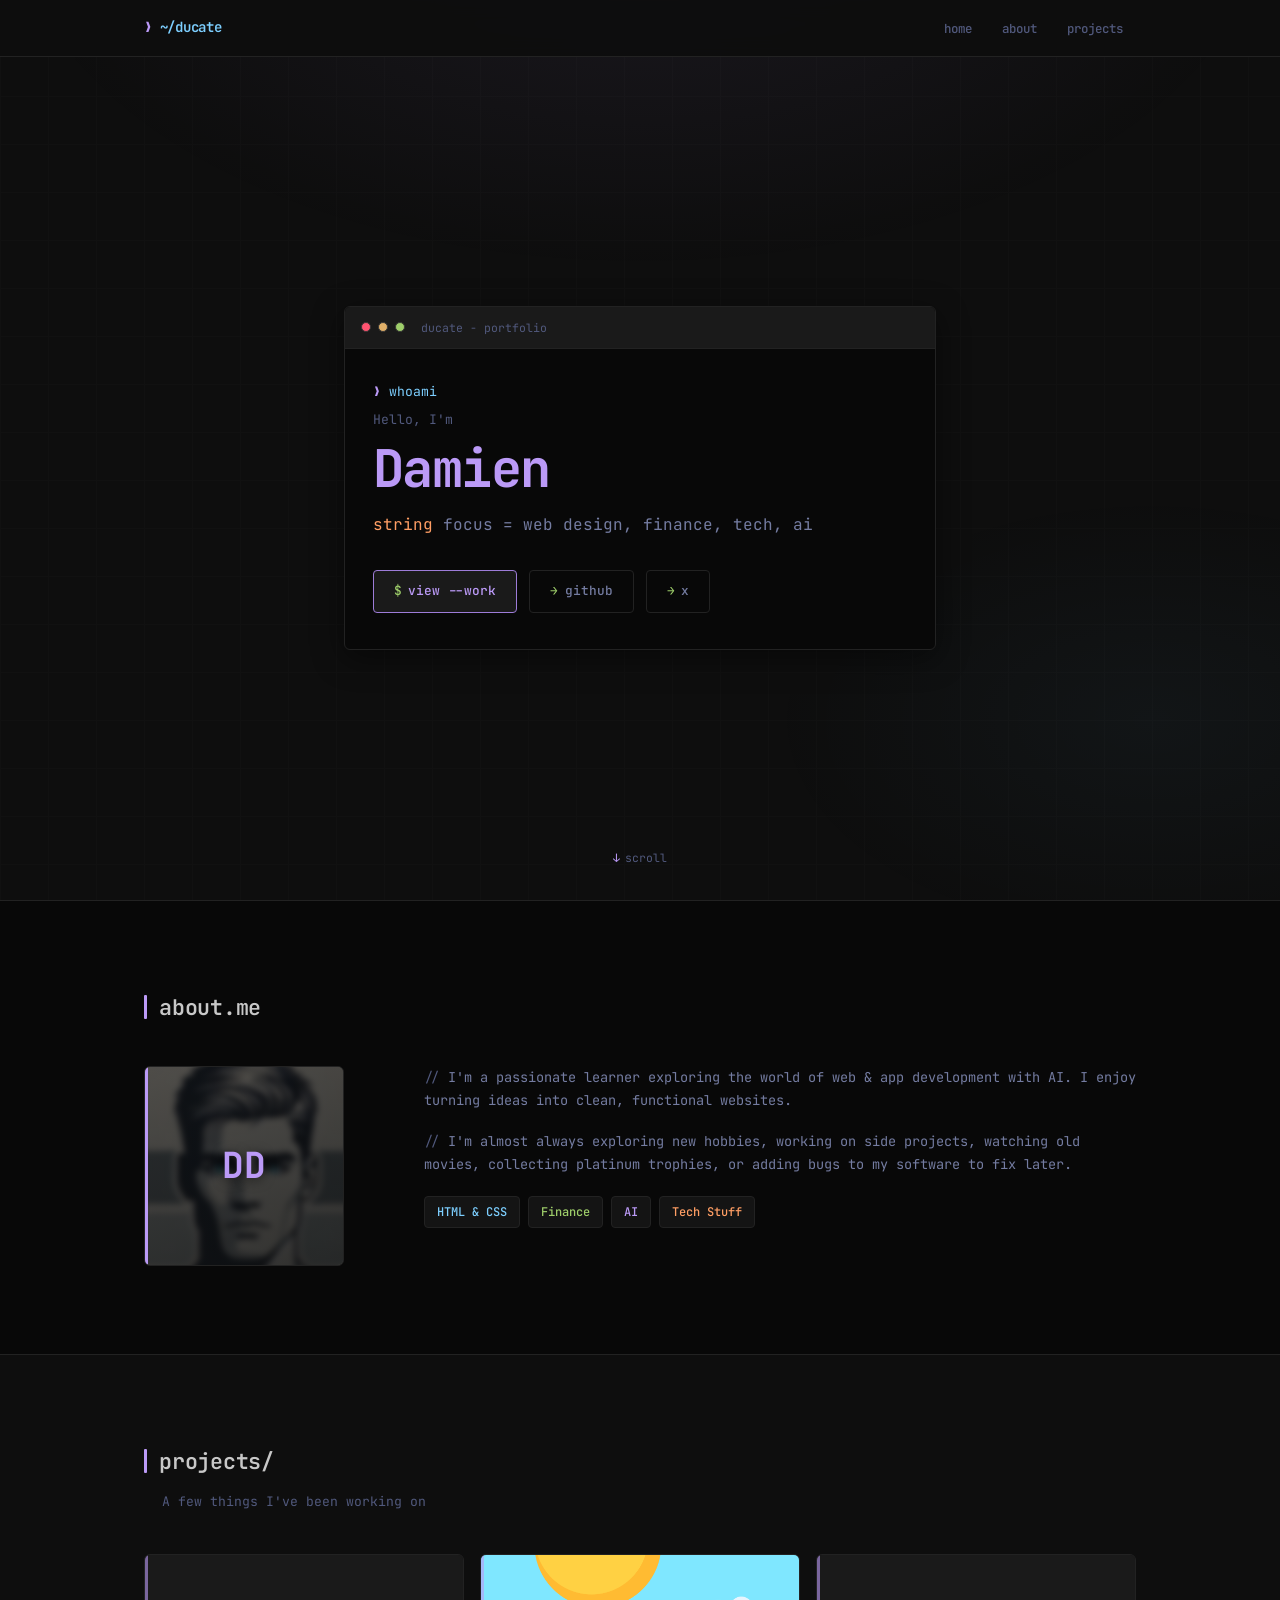
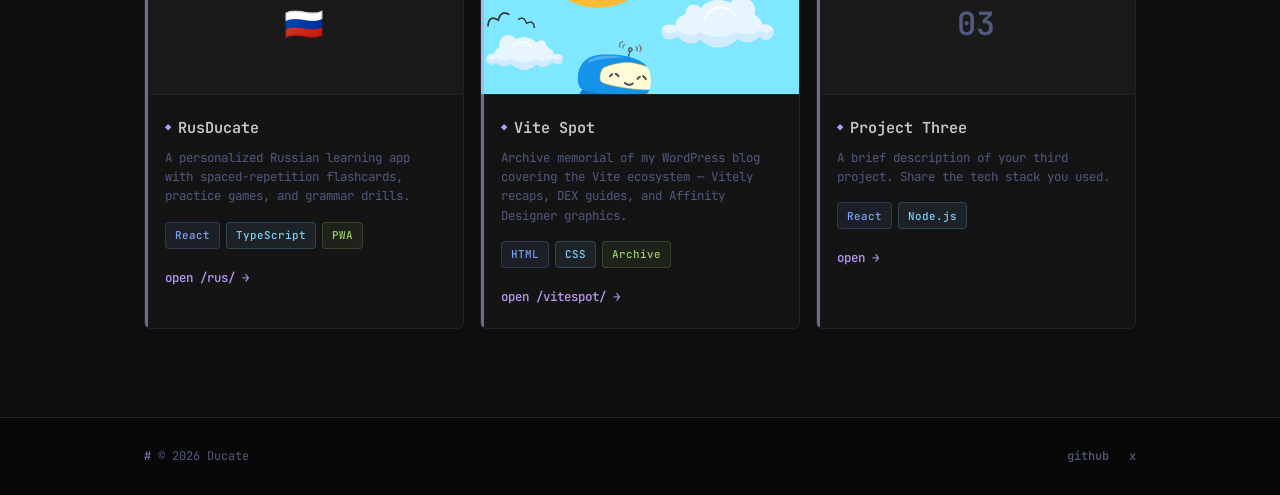
==== index.html @ 4fe299ee "Update portfolio: Vite Spot project card and profile avatar - Replace Project Two with Vite Spot lin" ====
<!DOCTYPE html>
<html lang="en">
<head>
  <meta charset="UTF-8">
  <meta name="viewport" content="width=device-width, initial-scale=1.0">
  <meta name="description" content="Personal portfolio website">
  <title>Ducate</title>
  <link rel="preconnect" href="https://fonts.googleapis.com">
  <link rel="preconnect" href="https://fonts.gstatic.com" crossorigin>
  <link href="https://fonts.googleapis.com/css2?family=JetBrains+Mono:wght@400;500;600;700&display=swap" rel="stylesheet">
  <link rel="stylesheet" href="styles.css">
</head>
<body>

  <header class="header">
    <nav class="nav container">
      <a href="#" class="logo">
        <span class="logo-prompt">❯</span>
        <span class="logo-path">~/ducate</span>
      </a>

      <button class="nav-toggle" aria-label="Toggle menu" aria-expanded="false">
        <span class="nav-toggle-bar"></span>
        <span class="nav-toggle-bar"></span>
        <span class="nav-toggle-bar"></span>
      </button>

      <ul class="nav-links">
        <li><a href="#home">home</a></li>
        <li><a href="#about">about</a></li>
        <li><a href="#projects">projects</a></li>
      </ul>
    </nav>
  </header>

  <main>

    <section id="home" class="hero">
      <div class="hero-bg"></div>
      <div class="container hero-content">
        <div class="hero-terminal">
          <div class="hero-terminal-bar">
            <span class="terminal-dot terminal-dot--red"></span>
            <span class="terminal-dot terminal-dot--yellow"></span>
            <span class="terminal-dot terminal-dot--green"></span>
            <span class="hero-terminal-title">ducate - portfolio</span>
          </div>
          <div class="hero-terminal-body">
            <div class="hero-line">
              <span class="hero-prompt">❯</span>
              <span class="hero-command">whoami</span>
            </div>
            <p class="hero-greeting">Hello, I'm</p>
            <h1 class="hero-title"><span class="accent">Damien</span></h1>
            <p class="hero-subtitle">
              <span class="type">string</span> focus = web design, finance, tech, ai
            </p>
            <div class="hero-actions">
              <a href="#projects" class="btn btn-primary">
                <span class="btn-prefix">$</span> view --work
              </a>
              <a href="https://github.com/DamienDucate" class="btn btn-secondary" target="_blank" rel="noopener noreferrer">
                <span class="btn-prefix">→</span> github
              </a>
              <a href="https://x.com/Damien_Ducate" class="btn btn-secondary" target="_blank" rel="noopener noreferrer">
                <span class="btn-prefix">→</span> x
              </a>
            </div>
          </div>
        </div>
      </div>
      <a href="#about" class="scroll-hint" aria-label="Scroll down">scroll</a>
    </section>

    <section id="about" class="section about">
      <div class="container">
        <div class="section-header">
          <span class="section-accent"></span>
          <h2 class="section-title">about.me</h2>
        </div>
        <div class="about-grid">
          <div class="about-image">
            <div class="avatar-placeholder">
              <img src="images/damien-avatar.jpg" alt="" class="avatar-bg" aria-hidden="true">
              <span class="avatar-initials">DD</span>
            </div>
          </div>
          <div class="about-text">
            <p>
              I'm a passionate learner exploring the world of web &amp; app
              development with AI. I enjoy turning ideas into clean, functional
              websites.
            </p>
            <p>
              I'm almost always exploring new hobbies, working on side projects,
              watching old movies, collecting platinum trophies, or adding bugs to
              my software to fix later.
            </p>
            <ul class="skills-list">
              <li>HTML &amp; CSS</li>
              <li>Finance</li>
              <li>AI</li>
              <li>Tech Stuff</li>
            </ul>
          </div>
        </div>
      </div>
    </section>

    <section id="projects" class="section projects">
      <div class="container">
        <div class="section-header">
          <span class="section-accent"></span>
          <h2 class="section-title">projects/</h2>
        </div>
        <p class="section-subtitle">A few things I've been working on</p>

        <div class="projects-grid">

          <article class="project-card">
            <div class="project-image">
              <div class="project-image-placeholder">🇷🇺</div>
            </div>
            <div class="project-body">
              <h3>RusDucate</h3>
              <p>A personalized Russian learning app with spaced-repetition flashcards, practice games, and grammar drills.</p>
              <div class="project-tags">
                <span>React</span>
                <span>TypeScript</span>
                <span>PWA</span>
              </div>
              <a href="/rus/" class="project-link">open /rus/ →</a>
            </div>
          </article>

          <article class="project-card">
            <div class="project-image">
              <img src="images/vitespot-card.webp" alt="Vite Spot archive memorial" class="project-image-cover" loading="lazy">
            </div>
            <div class="project-body">
              <h3>Vite Spot</h3>
              <p>Archive memorial of my WordPress blog covering the Vite ecosystem — Vitely recaps, DEX guides, and Affinity Designer graphics.</p>
              <div class="project-tags">
                <span>HTML</span>
                <span>CSS</span>
                <span>Archive</span>
              </div>
              <a href="/vitespot/" class="project-link">open /vitespot/ →</a>
            </div>
          </article>

          <article class="project-card">
            <div class="project-image">
              <div class="project-image-placeholder">03</div>
            </div>
            <div class="project-body">
              <h3>Project Three</h3>
              <p>A brief description of your third project. Share the tech stack you used.</p>
              <div class="project-tags">
                <span>React</span>
                <span>Node.js</span>
              </div>
              <a href="#" class="project-link">open →</a>
            </div>
          </article>

        </div>
      </div>
    </section>

  </main>

  <footer class="footer">
    <div class="container footer-content">
      <p>&copy; 2026 Ducate</p>
      <div class="footer-links">
        <a href="https://github.com/DamienDucate" target="_blank" rel="noopener noreferrer">github</a>
        <a href="https://x.com/Damien_Ducate" target="_blank" rel="noopener noreferrer">x</a>
      </div>
    </div>
  </footer>

  <script src="script.js"></script>
</body>
</html>
---- styles.css ----
/* ============================================
   GrokNight-inspired design tokens
   ============================================ */
:root {
  --bg-base: #0e0e0e;
  --bg-light: #1a1a1a;
  --bg-dark: #080808;
  --bg-card: #141414;
  --bg-card-hover: #1c1c1c;
  --bg-highlight: #1a1a1a;

  --text-primary: #c8c8c8;
  --text-secondary: #747ca1;
  --text-muted: #51597d;

  --accent: #bb9af7;
  --accent-dim: #9d7cd8;
  --accent-glow: rgba(187, 154, 247, 0.15);

  --cyan: #7dcfff;
  --green: #9ece6a;
  --orange: #ff9e64;
  --blue: #7aa2f7;
  --red: #f7768e;

  --border: #222222;
  --border-bright: #363636;

  --radius: 6px;
  --radius-sm: 4px;
  --shadow: 0 8px 32px rgba(0, 0, 0, 0.45);

  --font-mono: 'JetBrains Mono', 'SF Mono', 'Menlo', monospace;
  --transition: 0.2s ease;
}

/* ============================================
   Reset & Base
   ============================================ */
*,
*::before,
*::after {
  box-sizing: border-box;
  margin: 0;
  padding: 0;
}

html {
  scroll-behavior: smooth;
  scroll-padding-top: 72px;
}

body {
  font-family: var(--font-mono);
  background-color: var(--bg-base);
  color: var(--text-primary);
  line-height: 1.7;
  font-size: 0.9rem;
  -webkit-font-smoothing: antialiased;
}

body::before {
  content: '';
  position: fixed;
  inset: 0;
  background-image:
    linear-gradient(var(--border) 1px, transparent 1px),
    linear-gradient(90deg, var(--border) 1px, transparent 1px);
  background-size: 48px 48px;
  opacity: 0.18;
  pointer-events: none;
  z-index: 0;
}

img {
  max-width: 100%;
  display: block;
}

a {
  color: inherit;
  text-decoration: none;
}

ul {
  list-style: none;
}

main,
.header,
.footer {
  position: relative;
  z-index: 1;
}

/* ============================================
   Layout
   ============================================ */
.container {
  width: 100%;
  max-width: 1040px;
  margin: 0 auto;
  padding: 0 1.5rem;
}

.section {
  padding: 5.5rem 0;
}

.section-header {
  display: flex;
  align-items: center;
  gap: 0.75rem;
  margin-bottom: 2.5rem;
}

.section-accent {
  width: 3px;
  height: 1.5rem;
  background: var(--accent);
  border-radius: 1px;
  flex-shrink: 0;
}

.section-title {
  font-size: clamp(1.1rem, 3vw, 1.35rem);
  font-weight: 600;
  letter-spacing: -0.01em;
  color: var(--text-primary);
}

.section-subtitle {
  color: var(--text-muted);
  margin: -1.75rem 0 2.5rem 1.125rem;
  font-size: 0.82rem;
}

/* ============================================
   Header & Navigation
   ============================================ */
.header {
  position: fixed;
  top: 0;
  left: 0;
  right: 0;
  z-index: 100;
  background: rgba(14, 14, 14, 0.92);
  backdrop-filter: blur(10px);
  -webkit-backdrop-filter: blur(10px);
  border-bottom: 1px solid var(--border);
}

.nav {
  display: flex;
  align-items: center;
  justify-content: space-between;
  height: 56px;
}

.logo {
  display: flex;
  align-items: center;
  gap: 0.5rem;
  font-weight: 600;
  font-size: 0.88rem;
  color: var(--text-primary);
  letter-spacing: -0.02em;
}

.logo-prompt {
  color: var(--accent);
}

.logo-path {
  color: var(--cyan);
}

.nav-links {
  display: flex;
  gap: 0.25rem;
}

.nav-links a {
  color: var(--text-muted);
  font-size: 0.78rem;
  font-weight: 500;
  padding: 0.35rem 0.75rem;
  border-radius: var(--radius-sm);
  border: 1px solid transparent;
  transition: color var(--transition), border-color var(--transition), background var(--transition);
}

.nav-links a:hover,
.nav-links a.active {
  color: var(--text-primary);
  border-color: var(--border);
  background: var(--bg-light);
}

.nav-toggle {
  display: none;
  flex-direction: column;
  gap: 5px;
  background: none;
  border: 1px solid var(--border);
  border-radius: var(--radius-sm);
  cursor: pointer;
  padding: 6px 8px;
}

.nav-toggle-bar {
  display: block;
  width: 18px;
  height: 2px;
  background: var(--text-primary);
  border-radius: 1px;
  transition: transform var(--transition), opacity var(--transition);
}

/* ============================================
   Buttons
   ============================================ */
.btn {
  display: inline-flex;
  align-items: center;
  justify-content: center;
  gap: 0.4rem;
  padding: 0.6rem 1.25rem;
  border-radius: var(--radius-sm);
  font-size: 0.8rem;
  font-weight: 500;
  font-family: var(--font-mono);
  cursor: pointer;
  border: 1px solid var(--border);
  transition: background var(--transition), border-color var(--transition), color var(--transition);
}

.btn-primary {
  background: var(--bg-light);
  color: var(--accent);
  border-color: var(--accent-dim);
}

.btn-primary:hover {
  background: var(--accent-glow);
  border-color: var(--accent);
}

.btn-secondary {
  background: transparent;
  color: var(--text-secondary);
}

.btn-secondary:hover {
  color: var(--cyan);
  border-color: var(--border-bright);
  background: var(--bg-light);
}

.btn-prefix {
  color: var(--green);
}

/* ============================================
   Hero Section
   ============================================ */
.hero {
  position: relative;
  min-height: 100vh;
  display: flex;
  align-items: center;
  justify-content: center;
  overflow: hidden;
}

.hero-bg {
  position: absolute;
  inset: 0;
  background:
    radial-gradient(ellipse 50% 40% at 50% -10%, rgba(187, 154, 247, 0.08), transparent),
    radial-gradient(ellipse 30% 25% at 90% 80%, rgba(125, 207, 255, 0.04), transparent);
  pointer-events: none;
}

.hero-content {
  position: relative;
  text-align: left;
  padding-top: 56px;
  max-width: 640px;
  margin: 0 auto;
  width: 100%;
}

.hero-terminal {
  border: 1px solid var(--border);
  border-radius: var(--radius);
  background: var(--bg-dark);
  overflow: hidden;
  box-shadow: var(--shadow);
}

.hero-terminal-bar {
  display: flex;
  align-items: center;
  gap: 0.45rem;
  padding: 0.65rem 1rem;
  border-bottom: 1px solid var(--border);
  background: var(--bg-light);
}

.terminal-dot {
  width: 10px;
  height: 10px;
  border-radius: 50%;
  border: 1px solid var(--border-bright);
}

.terminal-dot--red { background: #ff5370; }
.terminal-dot--yellow { background: #e0af68; }
.terminal-dot--green { background: #9ece6a; }

.hero-terminal-title {
  margin-left: 0.5rem;
  font-size: 0.72rem;
  color: var(--text-muted);
}

.hero-terminal-body {
  padding: 2rem 1.75rem 2.25rem;
}

.hero-line {
  display: flex;
  flex-wrap: wrap;
  align-items: baseline;
  gap: 0.5rem;
  margin-bottom: 0.35rem;
  font-size: 0.82rem;
}

.hero-prompt {
  color: var(--accent);
  user-select: none;
}

.hero-command {
  color: var(--cyan);
}

.hero-greeting {
  color: var(--text-muted);
  font-size: 0.82rem;
  margin-bottom: 0.5rem;
}

.hero-title {
  font-size: clamp(2rem, 7vw, 3.25rem);
  font-weight: 700;
  letter-spacing: -0.03em;
  line-height: 1.15;
  margin-bottom: 0.75rem;
  color: var(--text-primary);
}

.hero-title .accent {
  color: var(--accent);
}

.hero-subtitle {
  font-size: clamp(0.85rem, 2vw, 1rem);
  color: var(--text-secondary);
  max-width: 480px;
  margin-bottom: 2rem;
}

.hero-subtitle .type {
  color: var(--orange);
}

.hero-actions {
  display: flex;
  gap: 0.75rem;
  flex-wrap: wrap;
}

.scroll-hint {
  position: absolute;
  bottom: 2rem;
  left: 50%;
  transform: translateX(-50%);
  font-size: 0.72rem;
  color: var(--text-muted);
  display: flex;
  align-items: center;
  gap: 0.35rem;
  animation: scroll-pulse 2.5s infinite;
}

.scroll-hint::before {
  content: '↓';
  color: var(--accent);
}

@keyframes scroll-pulse {
  0%, 100% { opacity: 0.5; }
  50% { opacity: 1; }
}

/* ============================================
   About Section
   ============================================ */
.about {
  background: var(--bg-dark);
  border-top: 1px solid var(--border);
  border-bottom: 1px solid var(--border);
}

.about-grid {
  display: grid;
  grid-template-columns: 240px 1fr;
  gap: 2.5rem;
  align-items: start;
}

.avatar-placeholder {
  width: 200px;
  height: 200px;
  border-radius: var(--radius);
  background: var(--bg-card);
  border: 1px solid var(--border);
  display: flex;
  align-items: center;
  justify-content: center;
  font-size: 2.25rem;
  font-weight: 700;
  color: var(--accent);
  position: relative;
  overflow: hidden;
}

.avatar-bg {
  position: absolute;
  inset: 0;
  width: 100%;
  height: 100%;
  object-fit: cover;
  object-position: center;
  filter: blur(3px) brightness(0.5) saturate(0.85);
  transform: scale(1.1);
}

.avatar-placeholder::after {
  content: '';
  position: absolute;
  inset: 0;
  background: linear-gradient(
    160deg,
    rgba(14, 14, 14, 0.35) 0%,
    rgba(14, 14, 14, 0.65) 100%
  );
  z-index: 1;
}

.avatar-placeholder::before {
  content: '';
  position: absolute;
  left: 0;
  top: 0;
  bottom: 0;
  width: 3px;
  background: var(--accent);
  z-index: 3;
}

.avatar-initials {
  position: relative;
  z-index: 2;
  text-shadow: 0 2px 12px rgba(0, 0, 0, 0.6);
}

.about-text p {
  color: var(--text-secondary);
  margin-bottom: 1.1rem;
  font-size: 0.85rem;
}

.about-text p::before {
  content: '// ';
  color: var(--text-muted);
}

.skills-list {
  display: flex;
  flex-wrap: wrap;
  gap: 0.5rem;
  margin-top: 1.25rem;
}

.skills-list li {
  background: var(--bg-card);
  border: 1px solid var(--border);
  padding: 0.3rem 0.75rem;
  border-radius: var(--radius-sm);
  font-size: 0.75rem;
  font-weight: 500;
  color: var(--cyan);
}

.skills-list li:nth-child(2) { color: var(--green); }
.skills-list li:nth-child(3) { color: var(--accent); }
.skills-list li:nth-child(4) { color: var(--orange); }

/* ============================================
   Projects Section
   ============================================ */
.project-card {
  background: var(--bg-card);
  border: 1px solid var(--border);
  border-radius: var(--radius);
  overflow: hidden;
  transition: border-color var(--transition), background var(--transition);
  position: relative;
}

.project-card::before {
  content: '';
  position: absolute;
  left: 0;
  top: 0;
  bottom: 0;
  width: 3px;
  background: var(--accent);
  opacity: 0.6;
  transition: opacity var(--transition);
}

.project-card:hover {
  border-color: var(--border-bright);
  background: var(--bg-card-hover);
}

.project-card:hover::before {
  opacity: 1;
}

.projects-grid {
  display: grid;
  grid-template-columns: repeat(auto-fill, minmax(290px, 1fr));
  gap: 1rem;
}

.project-image {
  height: 140px;
  overflow: hidden;
  border-bottom: 1px solid var(--border);
  background: var(--bg-light);
}

.project-image-cover {
  width: 100%;
  height: 100%;
  object-fit: cover;
  object-position: center top;
  display: block;
}

.project-image-placeholder {
  height: 140px;
  background: var(--bg-light);
  display: flex;
  align-items: center;
  justify-content: center;
  font-size: 2rem;
  font-weight: 600;
  color: var(--text-muted);
  border-bottom: 1px solid var(--border);
}

.project-body {
  padding: 1.25rem;
}

.project-body h3 {
  display: flex;
  align-items: center;
  gap: 0.45rem;
  font-size: 0.95rem;
  font-weight: 600;
  margin-bottom: 0.45rem;
  color: var(--text-primary);
}

.project-body h3::before {
  content: '◆';
  font-size: 0.65rem;
  color: var(--accent);
  line-height: 1;
  flex-shrink: 0;
}

.project-body p {
  color: var(--text-muted);
  font-size: 0.78rem;
  margin-bottom: 1rem;
  line-height: 1.55;
}

.project-tags {
  display: flex;
  flex-wrap: wrap;
  gap: 0.4rem;
  margin-bottom: 1rem;
}

.project-tags span {
  font-size: 0.68rem;
  font-weight: 500;
  color: var(--blue);
  background: rgba(122, 162, 247, 0.08);
  border: 1px solid rgba(122, 162, 247, 0.2);
  padding: 0.2rem 0.55rem;
  border-radius: var(--radius-sm);
}

.project-tags span:nth-child(2) { color: var(--cyan); border-color: rgba(125, 207, 255, 0.2); background: rgba(125, 207, 255, 0.08); }
.project-tags span:nth-child(3) { color: var(--green); border-color: rgba(158, 206, 106, 0.2); background: rgba(158, 206, 106, 0.08); }

.project-link {
  font-size: 0.78rem;
  font-weight: 500;
  color: var(--accent);
  transition: color var(--transition);
}

.project-link:hover {
  color: var(--cyan);
}

/* ============================================
   Footer
   ============================================ */
.footer {
  border-top: 1px solid var(--border);
  padding: 1.75rem 0;
  background: var(--bg-dark);
}

.footer-content {
  display: flex;
  align-items: center;
  justify-content: space-between;
  flex-wrap: wrap;
  gap: 1rem;
}

.footer-content p {
  color: var(--text-muted);
  font-size: 0.75rem;
}

.footer-content p::before {
  content: '# ';
  color: var(--accent-dim);
}

.footer-links {
  display: flex;
  gap: 1.25rem;
}

.footer-links a {
  color: var(--text-muted);
  font-size: 0.75rem;
  font-weight: 500;
  transition: color var(--transition);
}

.footer-links a:hover {
  color: var(--cyan);
}

/* ============================================
   Responsive — Mobile
   ============================================ */
@media (max-width: 768px) {
  .nav-toggle {
    display: flex;
  }

  .nav-links {
    position: fixed;
    top: 56px;
    left: 0;
    right: 0;
    background: rgba(14, 14, 14, 0.97);
    backdrop-filter: blur(10px);
    flex-direction: column;
    align-items: stretch;
    padding: 1rem;
    gap: 0.35rem;
    border-bottom: 1px solid var(--border);
    transform: translateY(-110%);
    opacity: 0;
    pointer-events: none;
    transition: transform var(--transition), opacity var(--transition);
  }

  .nav-links.open {
    transform: translateY(0);
    opacity: 1;
    pointer-events: all;
  }

  .nav-toggle.open .nav-toggle-bar:nth-child(1) {
    transform: translateY(7px) rotate(45deg);
  }

  .nav-toggle.open .nav-toggle-bar:nth-child(2) {
    opacity: 0;
  }

  .nav-toggle.open .nav-toggle-bar:nth-child(3) {
    transform: translateY(-7px) rotate(-45deg);
  }

  .about-grid {
    grid-template-columns: 1fr;
    text-align: left;
  }

  .about-image {
    display: flex;
    justify-content: flex-start;
  }

  .footer-content {
    flex-direction: column;
    text-align: left;
    align-items: flex-start;
  }

  .scroll-hint {
    display: none;
  }

  .hero-terminal-body {
    padding: 1.5rem 1.25rem 1.75rem;
  }
}

@media (max-width: 480px) {
  .hero-actions {
    flex-direction: column;
    align-items: stretch;
  }

  .btn {
    width: 100%;
  }
}
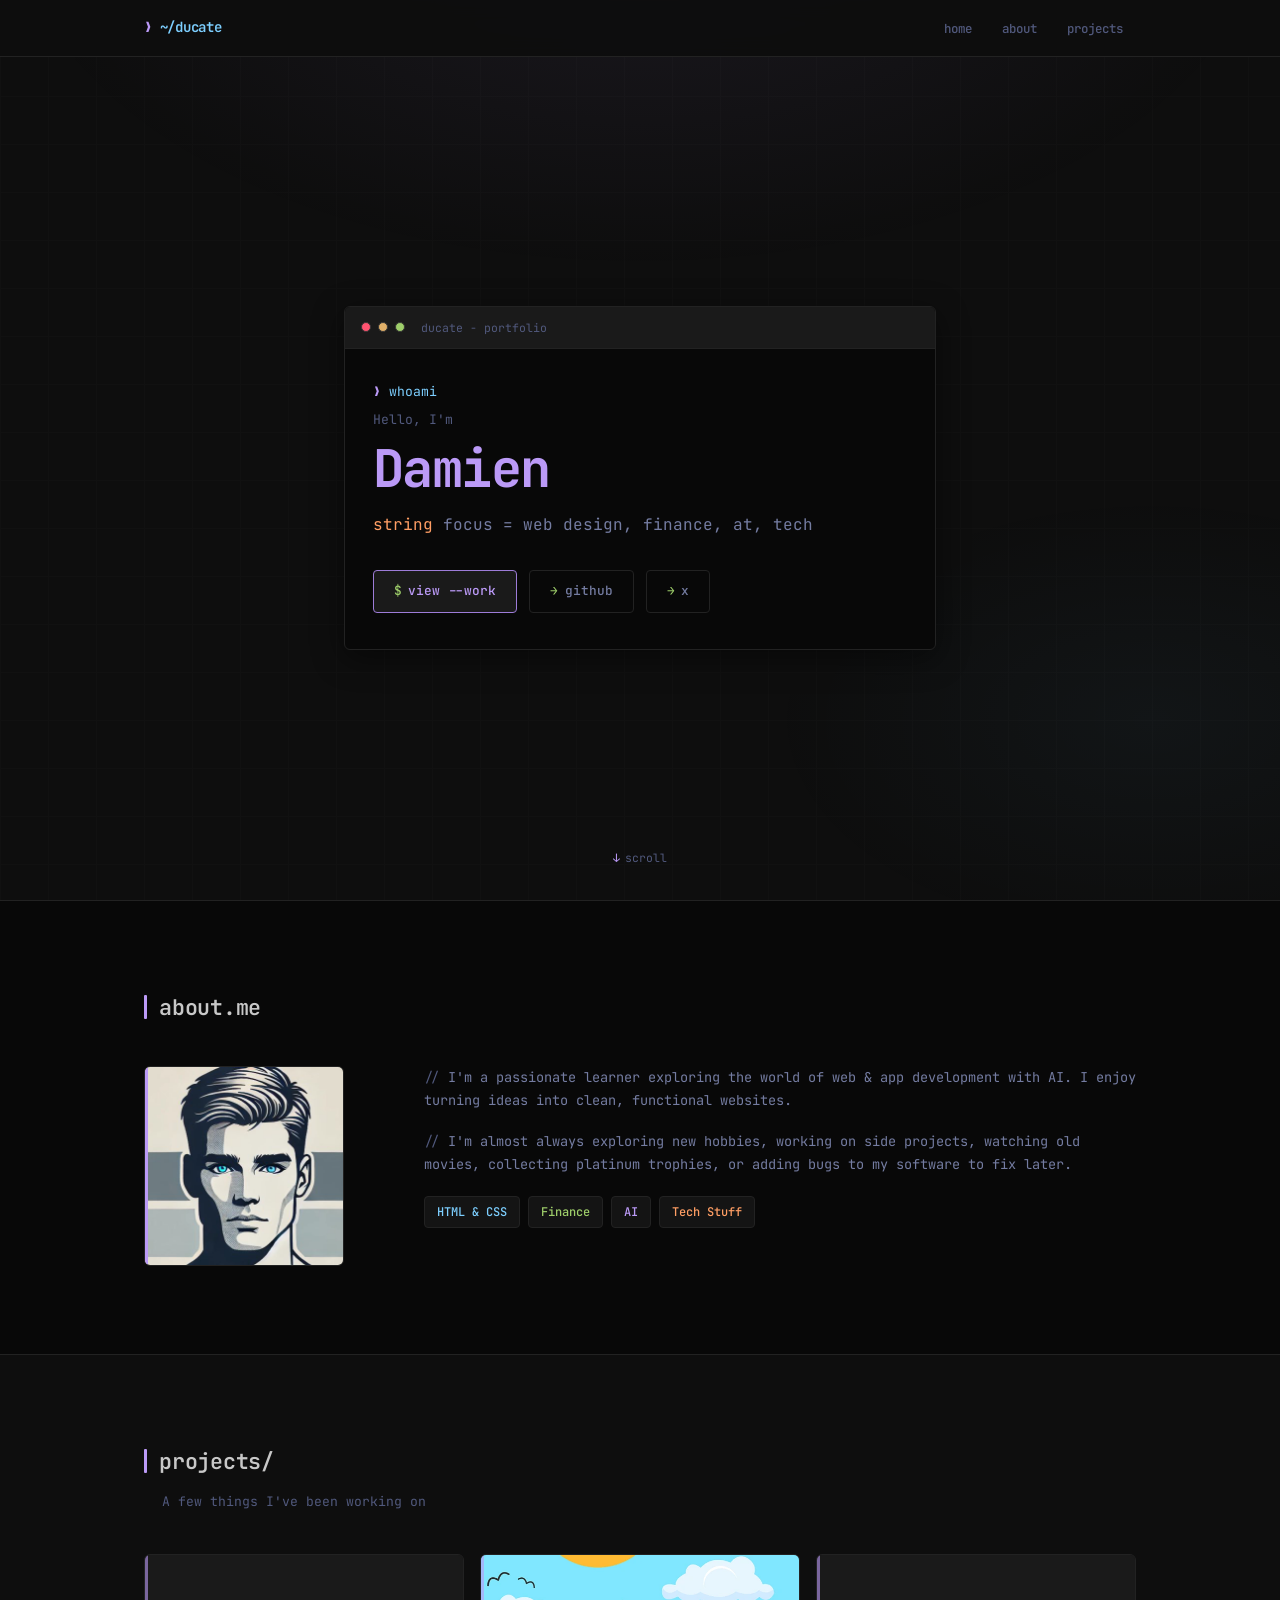
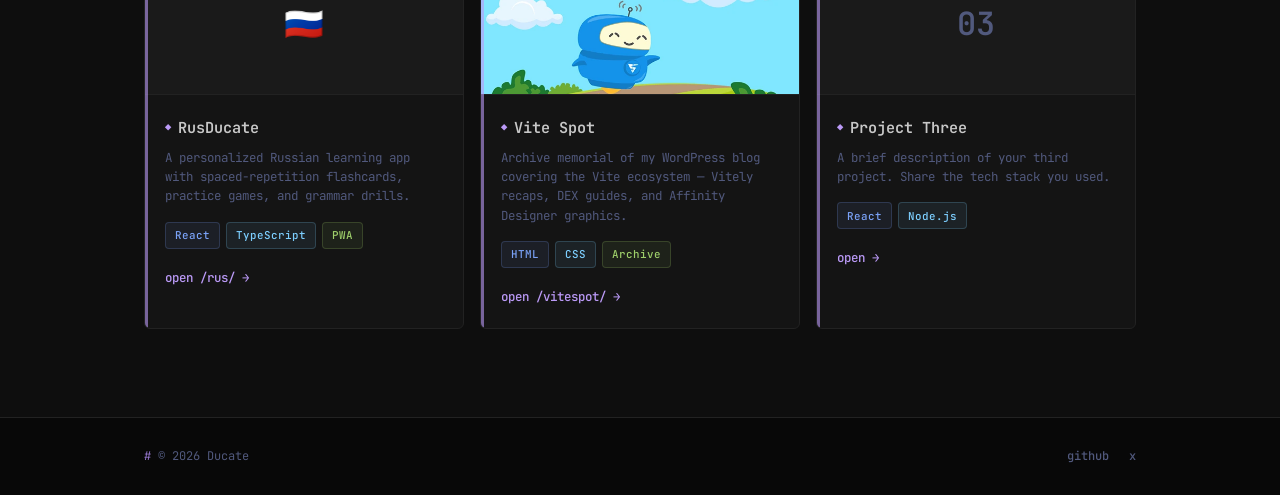
==== commit d18ff00a: "Simplify about avatar and update hero focus line - Show profile photo without DD overlay or blur fil" ====
--- a/index.html
+++ b/index.html
@@ -53,7 +53,7 @@
             <p class="hero-greeting">Hello, I'm</p>
             <h1 class="hero-title"><span class="accent">Damien</span></h1>
             <p class="hero-subtitle">
-              <span class="type">string</span> focus = web design, finance, tech, ai
+              <span class="type">string</span> focus = web design, finance, at, tech
             </p>
             <div class="hero-actions">
               <a href="#projects" class="btn btn-primary">
@@ -81,8 +81,7 @@
         <div class="about-grid">
           <div class="about-image">
             <div class="avatar-placeholder">
-              <img src="images/damien-avatar.jpg" alt="" class="avatar-bg" aria-hidden="true">
-              <span class="avatar-initials">DD</span>
+              <img src="images/damien-avatar.jpg" alt="Damien" class="avatar-photo">
             </div>
           </div>
           <div class="about-text">
--- a/styles.css
+++ b/styles.css
@@ -428,37 +428,16 @@
   border-radius: var(--radius);
   background: var(--bg-card);
   border: 1px solid var(--border);
-  display: flex;
-  align-items: center;
-  justify-content: center;
-  font-size: 2.25rem;
-  font-weight: 700;
-  color: var(--accent);
   position: relative;
   overflow: hidden;
 }
 
-.avatar-bg {
-  position: absolute;
-  inset: 0;
+.avatar-photo {
   width: 100%;
   height: 100%;
   object-fit: cover;
   object-position: center;
-  filter: blur(3px) brightness(0.5) saturate(0.85);
-  transform: scale(1.1);
-}
-
-.avatar-placeholder::after {
-  content: '';
-  position: absolute;
-  inset: 0;
-  background: linear-gradient(
-    160deg,
-    rgba(14, 14, 14, 0.35) 0%,
-    rgba(14, 14, 14, 0.65) 100%
-  );
-  z-index: 1;
+  display: block;
 }
 
 .avatar-placeholder::before {
@@ -469,13 +448,7 @@
   bottom: 0;
   width: 3px;
   background: var(--accent);
-  z-index: 3;
-}
-
-.avatar-initials {
-  position: relative;
-  z-index: 2;
-  text-shadow: 0 2px 12px rgba(0, 0, 0, 0.6);
+  z-index: 1;
 }
 
 .about-text p {
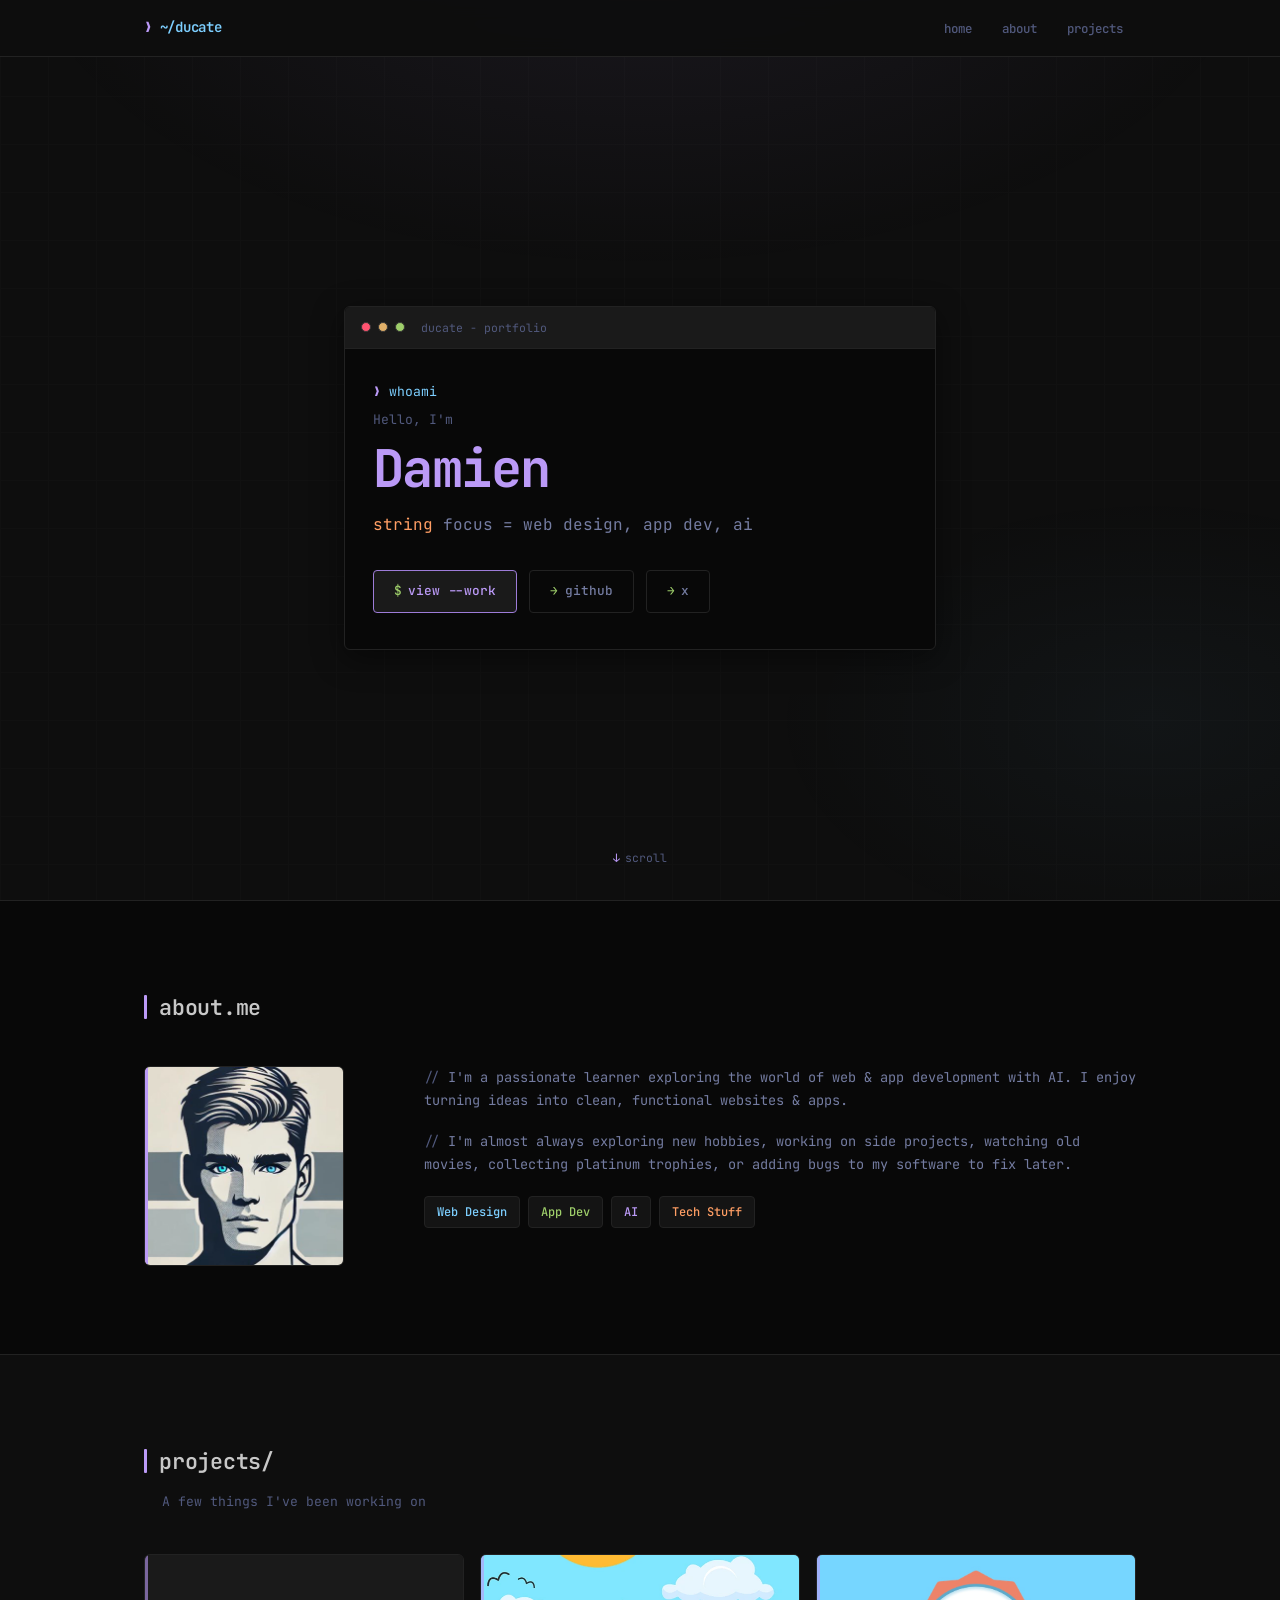
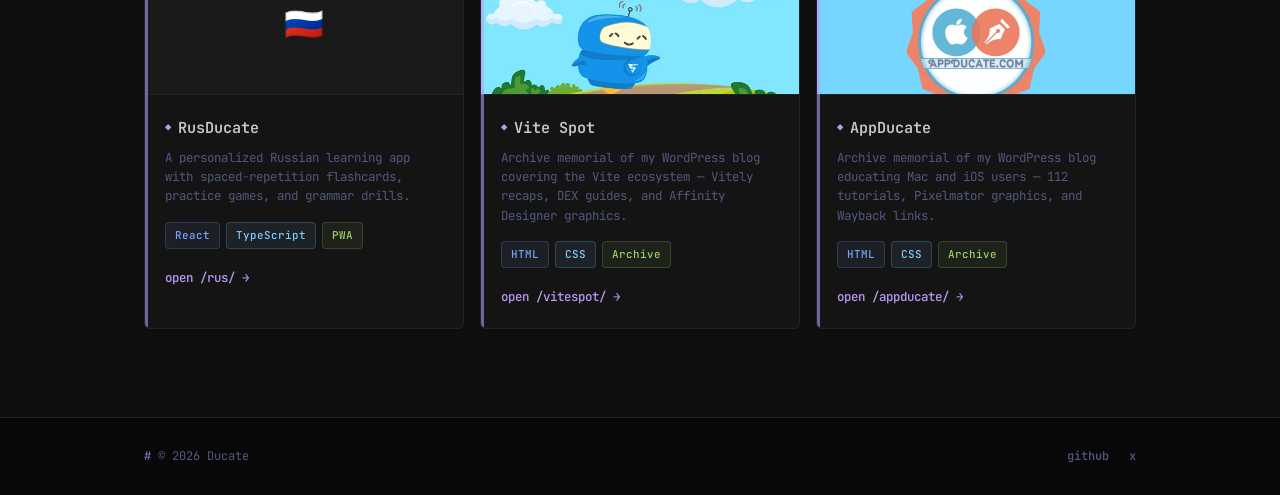
==== commit 85aa182a: "Deploy AppDucate archive memorial at /appducate/ Add the static memorial site with featured graphics" ====
--- a/index.html
+++ b/index.html
@@ -53,7 +53,7 @@
             <p class="hero-greeting">Hello, I'm</p>
             <h1 class="hero-title"><span class="accent">Damien</span></h1>
             <p class="hero-subtitle">
-              <span class="type">string</span> focus = web design, finance, at, tech
+              <span class="type">string</span> focus = web design, app dev, ai
             </p>
             <div class="hero-actions">
               <a href="#projects" class="btn btn-primary">
@@ -88,7 +88,7 @@
             <p>
               I'm a passionate learner exploring the world of web &amp; app
               development with AI. I enjoy turning ideas into clean, functional
-              websites.
+              websites &amp; apps.
             </p>
             <p>
               I'm almost always exploring new hobbies, working on side projects,
@@ -96,8 +96,8 @@
               my software to fix later.
             </p>
             <ul class="skills-list">
-              <li>HTML &amp; CSS</li>
-              <li>Finance</li>
+              <li>Web Design</li>
+              <li>App Dev</li>
               <li>AI</li>
               <li>Tech Stuff</li>
             </ul>
@@ -150,16 +150,17 @@
 
           <article class="project-card">
             <div class="project-image">
-              <div class="project-image-placeholder">03</div>
+              <img src="images/appducate-card.jpg" alt="AppDucate archive memorial" class="project-image-cover" loading="lazy">
             </div>
             <div class="project-body">
-              <h3>Project Three</h3>
-              <p>A brief description of your third project. Share the tech stack you used.</p>
+              <h3>AppDucate</h3>
+              <p>Archive memorial of my WordPress blog educating Mac and iOS users — 112 tutorials, Pixelmator graphics, and Wayback links.</p>
               <div class="project-tags">
-                <span>React</span>
-                <span>Node.js</span>
+                <span>HTML</span>
+                <span>CSS</span>
+                <span>Archive</span>
               </div>
-              <a href="#" class="project-link">open →</a>
+              <a href="/appducate/" class="project-link">open /appducate/ →</a>
             </div>
           </article>
 
